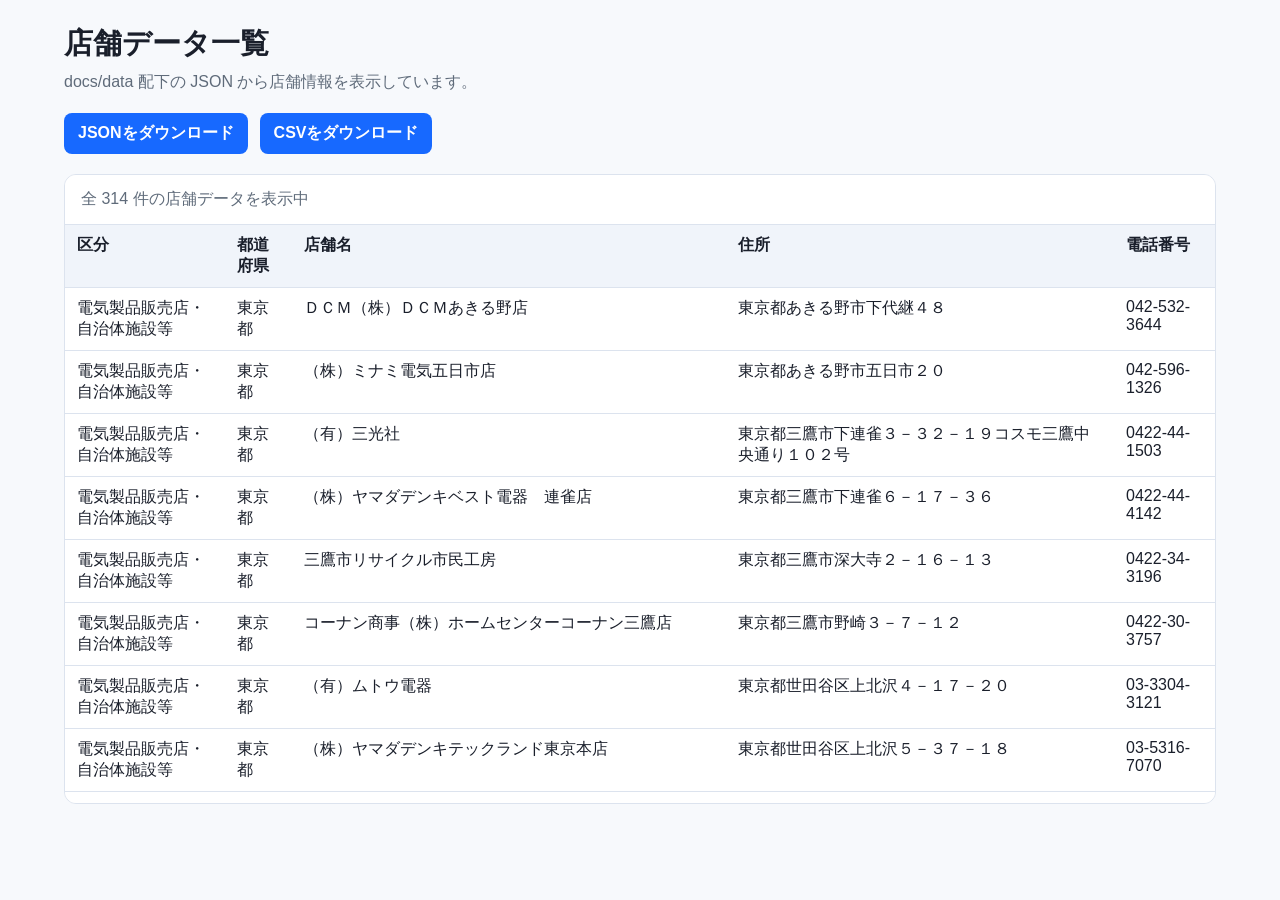
==== docs/index.html @ 64d159a5 "Add docs UI for store data with download links" ====
<!doctype html>
<html lang="ja">
  <head>
    <meta charset="UTF-8" />
    <meta name="viewport" content="width=device-width, initial-scale=1.0" />
    <title>店舗データ一覧</title>
    <link rel="stylesheet" href="./index.css" />
  </head>
  <body>
    <main class="container">
      <header>
        <h1>店舗データ一覧</h1>
        <p class="description">docs/data 配下の JSON から店舗情報を表示しています。</p>
      </header>

      <section class="downloads" aria-label="ダウンロードリンク">
        <a href="./data/1-13.json" download>JSONをダウンロード</a>
        <a href="./data/1-13.csv" download>CSVをダウンロード</a>
      </section>

      <section class="table-wrap" aria-live="polite">
        <p id="status">読み込み中...</p>
        <table id="store-table" hidden>
          <thead>
            <tr>
              <th>区分</th>
              <th>都道府県</th>
              <th>店舗名</th>
              <th>住所</th>
              <th>電話番号</th>
            </tr>
          </thead>
          <tbody id="store-tbody"></tbody>
        </table>
      </section>
    </main>

    <script type="module" src="./index.js"></script>
  </body>
</html>
---- docs/index.css ----
:root {
  color-scheme: light;
  --bg: #f7f9fc;
  --card: #ffffff;
  --text: #1a1f2b;
  --muted: #5f6b7a;
  --accent: #1769ff;
  --border: #dce3ee;
}

* {
  box-sizing: border-box;
}

body {
  margin: 0;
  font-family: -apple-system, BlinkMacSystemFont, 'Segoe UI', sans-serif;
  color: var(--text);
  background: var(--bg);
}

.container {
  max-width: 1200px;
  margin: 0 auto;
  padding: 24px;
}

h1 {
  margin: 0;
  font-size: 1.8rem;
}

.description {
  color: var(--muted);
  margin-top: 8px;
}

.downloads {
  margin: 20px 0;
  display: flex;
  gap: 12px;
  flex-wrap: wrap;
}

.downloads a {
  text-decoration: none;
  color: #fff;
  background: var(--accent);
  padding: 10px 14px;
  border-radius: 8px;
  font-weight: 600;
}

.table-wrap {
  background: var(--card);
  border: 1px solid var(--border);
  border-radius: 12px;
  overflow: hidden;
}

#status {
  margin: 0;
  padding: 14px 16px;
  border-bottom: 1px solid var(--border);
  color: var(--muted);
}

table {
  width: 100%;
  border-collapse: collapse;
}

th,
td {
  padding: 10px 12px;
  border-bottom: 1px solid var(--border);
  vertical-align: top;
  text-align: left;
}

th {
  background: #f0f4fa;
  position: sticky;
  top: 0;
  z-index: 1;
}

.table-wrap {
  max-height: 70vh;
  overflow: auto;
}
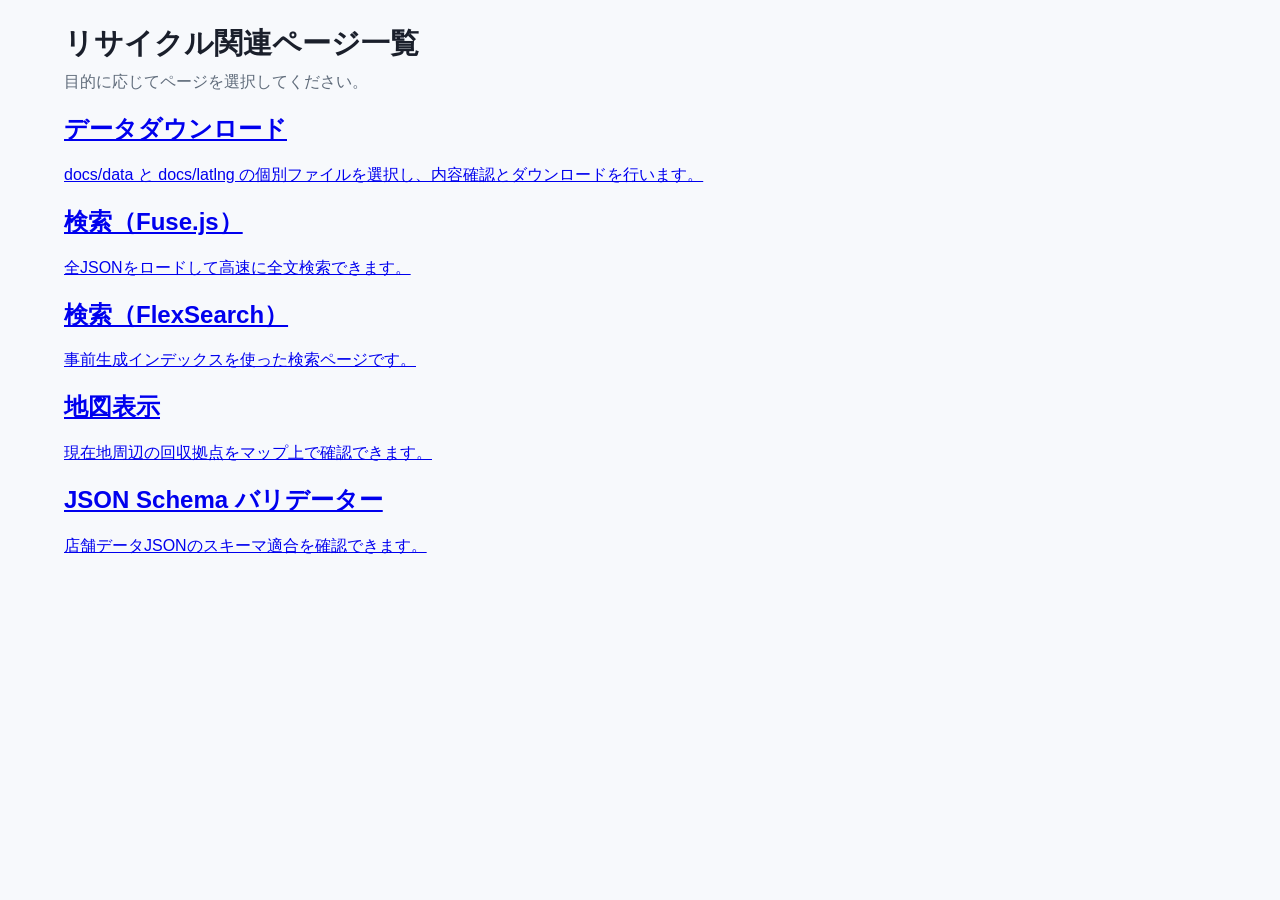
==== commit 9a940c11: "Split download UI into dedicated page and add docs hub index" ====
--- a/docs/index.html
+++ b/docs/index.html
@@ -3,35 +3,41 @@
   <head>
     <meta charset="UTF-8" />
     <meta name="viewport" content="width=device-width, initial-scale=1.0" />
-    <title>店舗データ一覧</title>
+    <title>リサイクル関連ページ一覧</title>
     <link rel="stylesheet" href="./index.css" />
   </head>
   <body>
     <main class="container">
       <header>
-        <h1>店舗データ一覧</h1>
-        <p class="description">docs/data 配下の JSON から店舗情報を表示しています。</p>
+        <h1>リサイクル関連ページ一覧</h1>
+        <p class="description">目的に応じてページを選択してください。</p>
       </header>
 
-      <section class="downloads" aria-label="ダウンロードリンク">
-        <a href="./data/1-13.json" download>JSONをダウンロード</a>
-        <a href="./data/1-13.csv" download>CSVをダウンロード</a>
-      </section>
+      <section class="link-grid" aria-label="ページリンク">
+        <a class="card" href="./download.html">
+          <h2>データダウンロード</h2>
+          <p>docs/data と docs/latlng の個別ファイルを選択し、内容確認とダウンロードを行います。</p>
+        </a>
 
-      <section class="table-wrap" aria-live="polite">
-        <p id="status">読み込み中...</p>
-        <table id="store-table" hidden>
-          <thead>
-            <tr>
-              <th>区分</th>
-              <th>都道府県</th>
-              <th>店舗名</th>
-              <th>住所</th>
-              <th>電話番号</th>
-            </tr>
-          </thead>
-          <tbody id="store-tbody"></tbody>
-        </table>
+        <a class="card" href="./fuse.html">
+          <h2>検索（Fuse.js）</h2>
+          <p>全JSONをロードして高速に全文検索できます。</p>
+        </a>
+
+        <a class="card" href="./flex.html">
+          <h2>検索（FlexSearch）</h2>
+          <p>事前生成インデックスを使った検索ページです。</p>
+        </a>
+
+        <a class="card" href="./map.html">
+          <h2>地図表示</h2>
+          <p>現在地周辺の回収拠点をマップ上で確認できます。</p>
+        </a>
+
+        <a class="card" href="./schema-validator.html">
+          <h2>JSON Schema バリデーター</h2>
+          <p>店舗データJSONのスキーマ適合を確認できます。</p>
+        </a>
       </section>
     </main>
 
--- a/docs/index.css
+++ b/docs/index.css
@@ -89,3 +89,16 @@
   max-height: 70vh;
   overflow: auto;
 }
+
+.map-wrap {
+  background: var(--card);
+  border: 1px solid var(--border);
+  border-radius: 12px;
+  overflow: hidden;
+}
+
+#map {
+  width: 100%;
+  height: 70vh;
+  min-height: 420px;
+}
